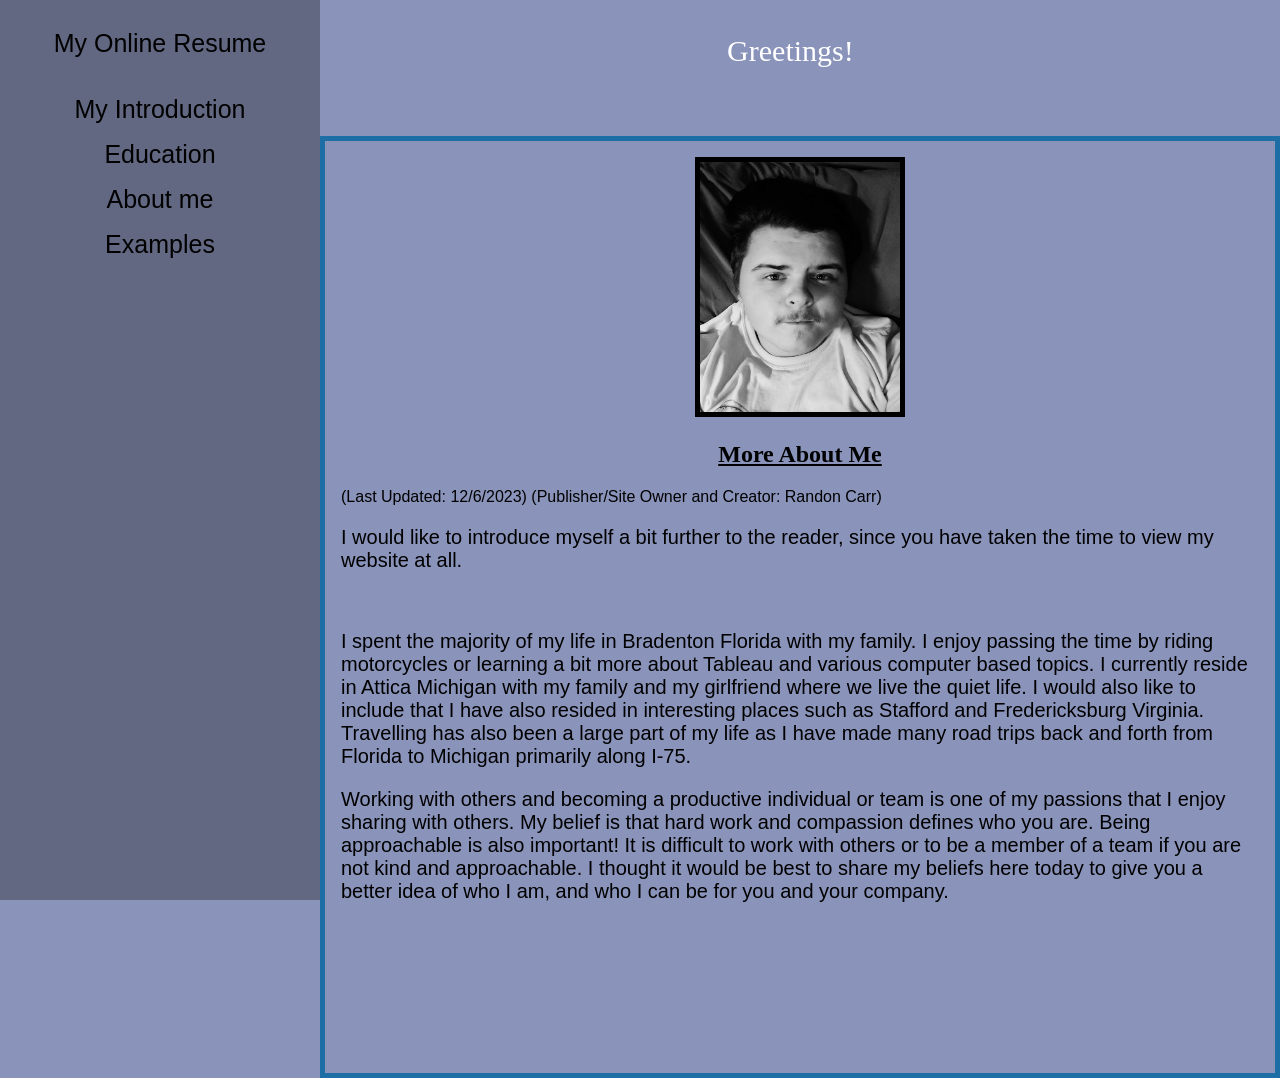
==== AboutMe.html @ 0347a22a "Add files via upload" ====
<!DOCTYPE html>
<html>
<head>
<style>


img {
	border: 5px solid black;
	}


body {
 	margin: 0;
	background-color: #8a93ba;
	}

ul {
	list-style-type: none;
	margin: 0;
	padding: 0;
	width: 25%;
	background-color: #626882;
 	position: fixed;
 	height: 100%;
	overflow: auto;
	}

li a {
	display: block;
	color: #000;
	padding: 8px 16px;
	text-decoration: none;
	}

li a.active {
	background-color: #4caf50;
  	color: white;
	}

li a:hover:not(.active) {
	background-color: #555;
	color: white;
	}


nav {	text-align:center; 
	padding:0px; 
	background-color:#626882; 
	font-family: Arial;
	font-size: 25px;
	}


header {color:#FFF; 
	background-image:<img src="Me.jpg" alt=
"Me" width="350" height="380">;
	background-repeat: no-repeat;
	background-size: 1000px 180px;
	font-size:30px; 
	font-family: "Arial Black"; 
	text-align: center;
        margin-left:25%;
	}


section {margin-left:25%;
         padding: 16px;
         height:900px; 
         border: 5px solid #1C6EA4;
	 font-family: Arial;
	 
	 }

p {font-size: 20px}


</style>
</head>
<body>

<ul>
<nav>
  <br>
  My Online Resume
  <br>
  <br>
  <li><a href="index.html">My Introduction</a></li>
  <li><a href="EducationList.html">Education</a></li>
  <li><a href="AboutMe.html">About me</a></li>
  <li><a href="Examples.html">Examples</a></li>


</nav>
</ul>

<header>
<br>
<div style="margin-right:2%;padding: 0px;">
Greetings!
</div>
<!--- THIS IS MY PICTURE --->

<br>
<br>
</header>

<section>
  <div style="text-align: center; font-family: Arial Black">
<img src="Me.jpg" alt=
"Man in Conversation" width="200" height="250">
</div>
<div style="text-align: center; font-family: Arial Black">
  <h2><u>More About Me</u></h2>
  </div>
  (Last Updated: 12/6/2023)
  (Publisher/Site Owner and Creator: Randon Carr)
  



<p>I would like to introduce myself a bit further to the reader,
since you have taken the time to view my website at all.

</p>

<div style= "text-align:left">
<br>
<p>I spent the majority of my life in Bradenton Florida with my 
family. I enjoy passing the time by riding motorcycles or learning
a bit more about Tableau and various computer based topics. I currently
reside in Attica Michigan with my family and my girlfriend where we live
the quiet life. I would also like to include that I have also resided
in interesting places such as Stafford and Fredericksburg Virginia.
Travelling has also been a large part of my life as I have made many road trips
back and forth from Florida to Michigan primarily along I-75.</p>
 

<p>Working with others and becoming a productive individual or team
is one of my passions that I enjoy sharing with others. My belief is that 
hard work and 
compassion defines who you are.

Being approachable is also important! It is difficult to work with
others or to be a member of a team if you are not kind and approachable.
I thought it would be best to share my beliefs here today to give you
a better idea of who I am, and who I can be for you and your company.</p>

</div>


</section>

</body>
</html>
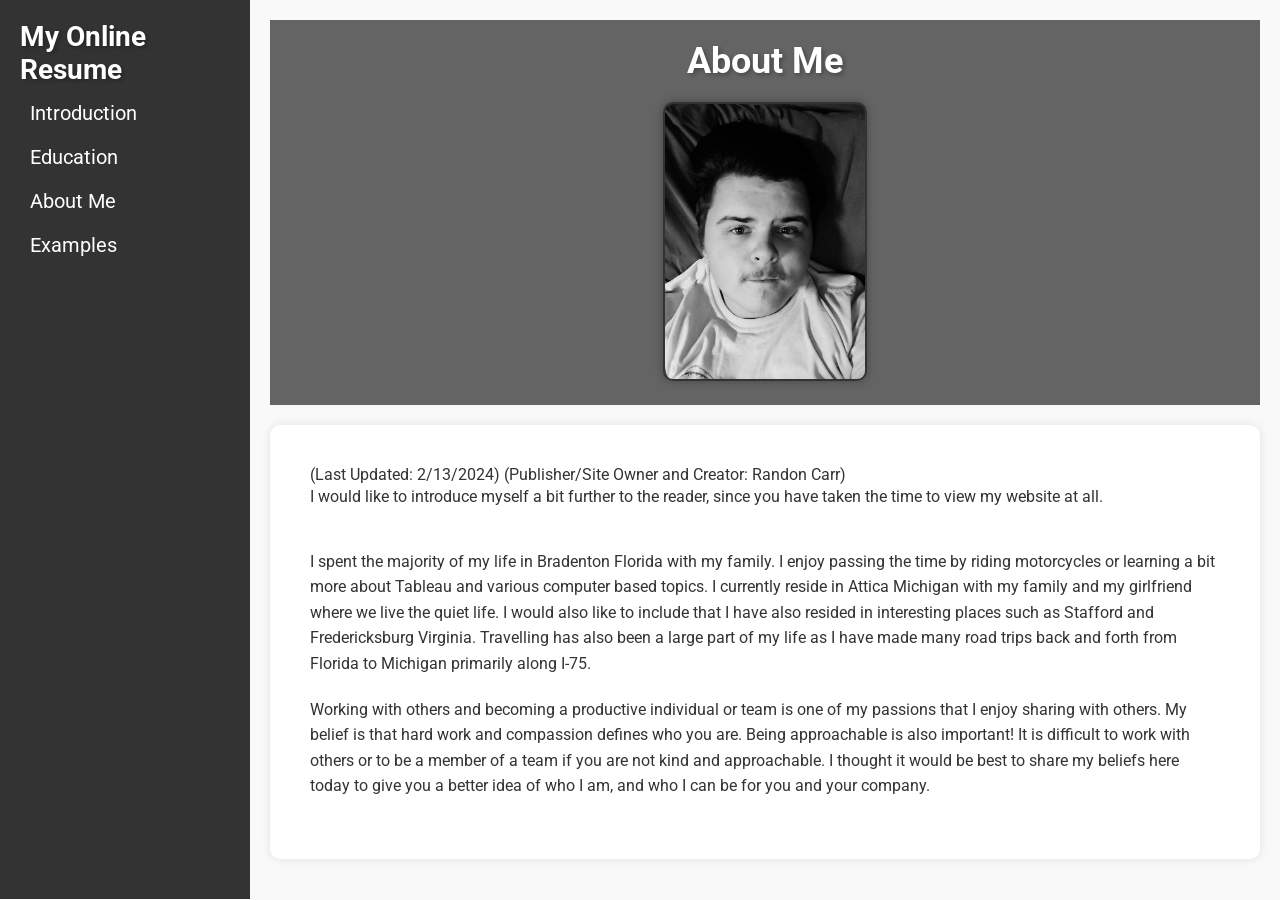
==== commit 4dde62c2: "Add files via upload" ====
--- a/AboutMe.html
+++ b/AboutMe.html
@@ -1,118 +1,205 @@
 <!DOCTYPE html>
-<html>
+<html lang="en">
 <head>
+<meta charset="UTF-8">
+<meta name="viewport" content="width=device-width, initial-scale=1.0">
+<title>Randon Carr - About Me</title>
+<link rel="stylesheet" href="https://fonts.googleapis.com/css2?family=Roboto:wght@400;700&display=swap"> <!-- Google Fonts for creative font styles -->
 <style>
-
-
-img {
-	border: 5px solid black;
-	}
-
-
-body {
- 	margin: 0;
-	background-color: #8a93ba;
-	}
-
-ul {
-	list-style-type: none;
-	margin: 0;
-	padding: 0;
-	width: 25%;
-	background-color: #626882;
- 	position: fixed;
- 	height: 100%;
-	overflow: auto;
-	}
-
-li a {
-	display: block;
-	color: #000;
-	padding: 8px 16px;
-	text-decoration: none;
-	}
-
-li a.active {
-	background-color: #4caf50;
-  	color: white;
-	}
-
-li a:hover:not(.active) {
-	background-color: #555;
-	color: white;
-	}
-
-
-nav {	text-align:center; 
-	padding:0px; 
-	background-color:#626882; 
-	font-family: Arial;
-	font-size: 25px;
-	}
-
-
-header {color:#FFF; 
-	background-image:<img src="Me.jpg" alt=
-"Me" width="350" height="380">;
-	background-repeat: no-repeat;
-	background-size: 1000px 180px;
-	font-size:30px; 
-	font-family: "Arial Black"; 
-	text-align: center;
-        margin-left:25%;
-	}
-
-
-section {margin-left:25%;
-         padding: 16px;
-         height:900px; 
-         border: 5px solid #1C6EA4;
-	 font-family: Arial;
-	 
-	 }
-
-p {font-size: 20px}
-
-
+  /* Resetting default browser styles */
+  body, h1, h2, h3, p, ul, li {
+    margin: 0;
+    padding: 0;
+    font-family: 'Roboto', sans-serif;
+  }
+
+  /* Global styles */
+  body {
+    background-color: #f9f9f9;
+    color: #333;
+    display: flex; /* Make the body a flex container */
+  }
+
+  /* Navigation container styles */
+  .nav-container {
+    background-color: #333;
+    color: #fff;
+    width: 250px; /* Set the width of the navigation container */
+    padding: 20px;
+    box-sizing: border-box; /* Include padding in the width */
+  }
+
+  .nav-container h1 {
+    font-size: 28px;
+    margin-bottom: 10px;
+    font-weight: 700;
+    color: #fff;
+    text-shadow: 2px 2px 4px rgba(0, 0, 0, 0.3);
+  }
+
+  .nav-container ul {
+    list-style-type: none;
+    padding-left: 0; /* Remove default padding */
+  }
+
+  .nav-container ul li {
+    margin: 10px 0;
+  }
+
+  .nav-container ul li a {
+    font-size: 20px;
+    color: #fff;
+    text-decoration: none;
+    padding: 5px 10px;
+    border-radius: 5px;
+    transition: background-color 0.3s ease;
+    display: block; /* Display links as blocks */
+  }
+
+  .nav-container ul li a:hover {
+    background-color: #555;
+  }
+
+  /* Content container styles */
+  .content-container {
+    flex: 1; /* Fill remaining space */
+    padding: 20px;
+  }
+
+  /* Header styles */
+  header {
+    background-image: linear-gradient(to bottom, rgba(0,0,0,0.6), rgba(0,0,0,0.6)), url('FirstImage.jpg');
+    background-repeat: no-repeat;
+    background-size: cover;
+    min-height: 200px; /* Set a minimum height */
+    text-align: center;
+    color: #fff;
+    padding: 20px;
+  }
+
+  header h2 {
+    font-size: 36px;
+    margin-bottom: 20px;
+    font-weight: 700;
+    text-shadow: 2px 2px 4px rgba(0, 0, 0, 0.3);
+  }
+
+  /* Section styles */
+  section {
+    background-color: #fff;
+    padding: 40px;
+    margin: 20px 0;
+    border-radius: 10px;
+    box-shadow: 0 0 10px rgba(0, 0, 0, 0.1);
+  }
+
+  section h2 {
+    font-size: 24px;
+    margin-bottom: 20px;
+    color: #333;
+    font-weight: 700;
+    text-shadow: 2px 2px 4px rgba(0, 0, 0, 0.3);
+  }
+
+  section h3 {
+    font-size: 20px;
+    margin-bottom: 10px;
+    color: #555;
+    font-weight: 700;
+    text-shadow: 2px 2px 4px rgba(0, 0, 0, 0.3);
+  }
+
+  section p {
+    font-size: 16px;
+    line-height: 1.6;
+    margin-bottom: 20px;
+  }
+
+  section img {
+    display: block;
+    margin: 0 auto;
+    max-width: 100%;
+    height: auto;
+    margin-bottom: 20px;
+    border-radius: 10px;
+    box-shadow: 0 0 10px rgba(0, 0, 0, 0.3);
+  }
+
+  section iframe {
+    display: block;
+    margin: 0 auto;
+    max-width: 100%;
+    max-height: 100%;
+    border-radius: 10px;
+    box-shadow: 0 0 10px rgba(0, 0, 0, 0.3);
+  }
+
+  /* Additional styles for images */
+  header img,
+  section img {
+    border: 2px solid #333; /* Border color and width */
+    border-radius: 10px; /* Rounded corners */
+    box-shadow: 0 0 10px rgba(0, 0, 0, 0.3); /* Box shadow */
+  }
+
+  /* Responsive styles */
+  @media screen and (max-width: 768px) {
+    .nav-container {
+      width: 100%;
+    }
+
+    .nav-container h1 {
+      font-size: 24px;
+    }
+
+    .nav-container ul li a {
+      font-size: 18px;
+    }
+
+    header h2 {
+      font-size: 28px;
+    }
+
+    section h2 {
+      font-size: 20px;
+    }
+
+    section h3 {
+      font-size: 18px;
+    }
+
+    section p {
+      font-size: 14px;
+    }
+  }
 </style>
 </head>
 <body>
 
-<ul>
-<nav>
-  <br>
-  My Online Resume
-  <br>
-  <br>
-  <li><a href="index.html">My Introduction</a></li>
-  <li><a href="EducationList.html">Education</a></li>
-  <li><a href="AboutMe.html">About me</a></li>
-  <li><a href="Examples.html">Examples</a></li>
-
-
-</nav>
-</ul>
+<div class="nav-container">
+  <h1>My Online Resume</h1>
+  <ul>
+    <li><a href="index.html">Introduction</a></li>
+    <li><a href="EducationList.html">Education</a></li>
+    <li><a href="AboutMe.html">About Me</a></li>
+    <li><a href="Examples.html">Examples</a></li>
+  </ul>
+</div>
+
+<div class="content-container">
 
 <header>
-<br>
-<div style="margin-right:2%;padding: 0px;">
-Greetings!
-</div>
-<!--- THIS IS MY PICTURE --->
-
-<br>
-<br>
+  <div class="container">
+    <h2>About Me</h2>
+<a href="https://public.tableau.com/app/profile/randon.carr/vizzes">
+<img src="Me.jpg" alt=
+"A picture of me" width="200" height="275">
+</a>
+  </div>
 </header>
 
-<section>
-  <div style="text-align: center; font-family: Arial Black">
-<img src="Me.jpg" alt=
-"Man in Conversation" width="200" height="250">
-</div>
-<div style="text-align: center; font-family: Arial Black">
-  <h2><u>More About Me</u></h2>
-  </div>
-  (Last Updated: 12/6/2023)
+<section class="container">
+  (Last Updated: 2/13/2024)
   (Publisher/Site Owner and Creator: Randon Carr)
   
 
@@ -145,10 +232,9 @@
 I thought it would be best to share my beliefs here today to give you
 a better idea of who I am, and who I can be for you and your company.</p>
 
+</section>
+
 </div>
 
-
-</section>
-
 </body>
-</html>+</html>
